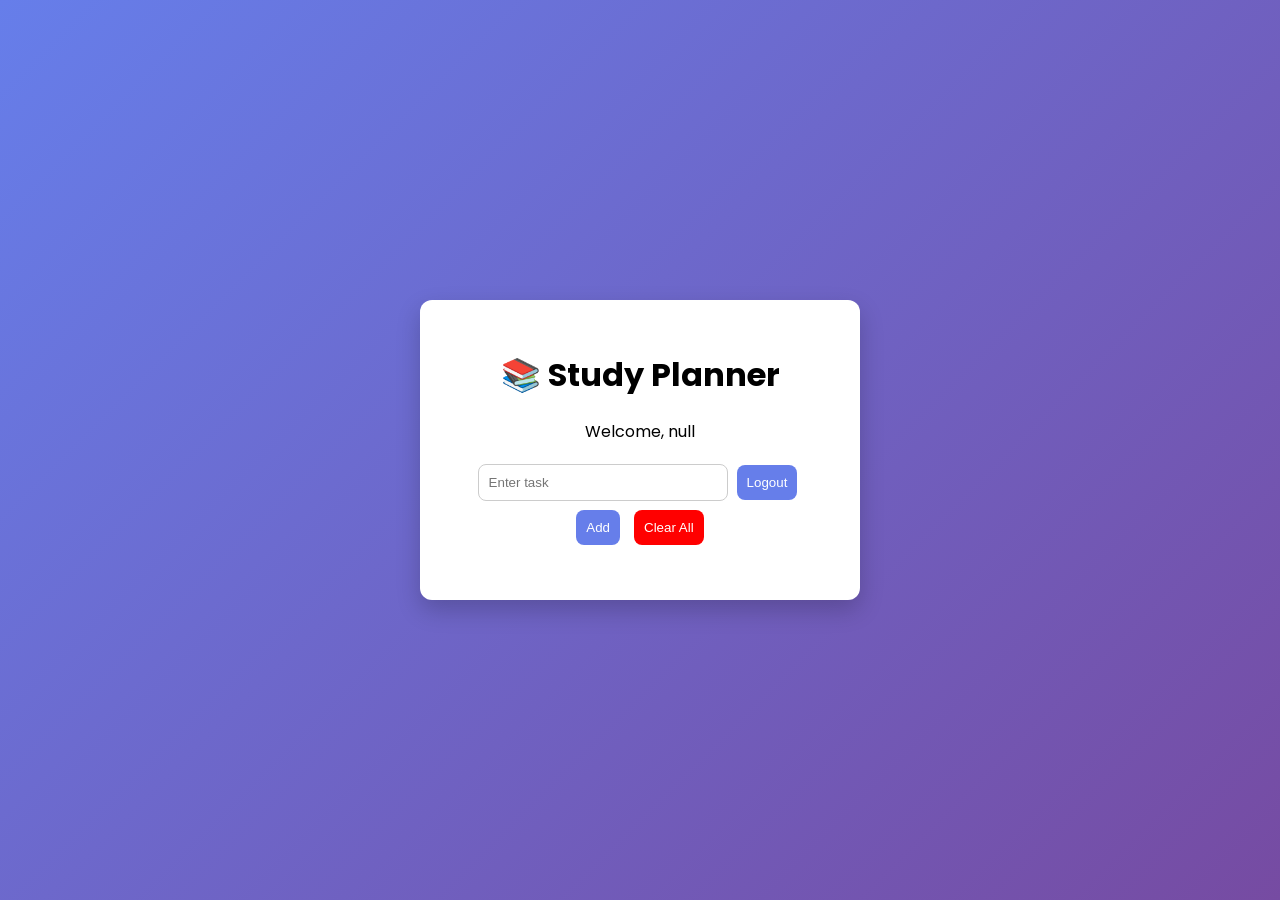
==== index.html @ 96b94e15 "removed backend, frontend working" ====
<!DOCTYPE html>
<html lang="en">
<head>
  <meta charset="UTF-8">
  <title>Study Planner</title>
  <link href="https://fonts.googleapis.com/css2?family=Poppins:wght@300;500;700&display=swap" rel="stylesheet">

  <style>
    body {
      margin: 0;
      font-family: 'Poppins', sans-serif;
      background: linear-gradient(135deg, #667eea, #764ba2);
      display: flex;
      justify-content: center;
      align-items: center;
      height: 100vh;
    }

    .container {
      background: white;
      padding: 30px;
      border-radius: 12px;
      width: 380px;
      box-shadow: 0 10px 25px rgba(0,0,0,0.2);
      text-align: center;
    }

    h1 {
      margin-bottom: 20px;
    }

    input {
      width: 60%;
      padding: 10px;
      border-radius: 8px;
      border: 1px solid #ccc;
    }

    button {
      padding: 10px;
      border: none;
      border-radius: 8px;
      background: #667eea;
      color: white;
      cursor: pointer;
      margin: 5px;
    }

    button:hover {
      background: #5a67d8;
    }

    .clear {
      background: red;
    }

    ul {
      list-style: none;
      padding: 0;
      margin-top: 20px;
    }

    li {
      background: #f3f4f6;
      padding: 10px;
      border-radius: 8px;
      margin-bottom: 10px;
      display: flex;
      flex-direction: column;
      align-items: flex-start;
    }

    .task-row {
      width: 100%;
      display: flex;
      justify-content: space-between;
      align-items: center;
    }

    .completed {
      text-decoration: line-through;
      color: gray;
    }

    .delete {
      background: red;
      color: white;
      border: none;
      border-radius: 5px;
      padding: 5px 8px;
      cursor: pointer;
    }

    .date {
      font-size: 12px;
      color: gray;
      margin-top: 5px;
    }
  </style>
</head>

<body>

<div class="container">
  <h1>📚 Study Planner</h1>
  <p id="welcome"></p>

  <input type="text" id="taskInput" placeholder="Enter task">
  <button onclick="logout()">Logout</button>
  <button onclick="addTask()">Add</button>
  <button class="clear" onclick="clearTasks()">Clear All</button>

  <ul id="taskList"></ul>
</div>

<script>
    let user = localStorage.getItem("user");

if (!user) {
  user = prompt("Enter your username:");
  localStorage.setItem("user", user);
}
document.getElementById("welcome").innerText = "Welcome, " + user;
 const API = null; 
  // Load all tasks
  function fetchTasks() {
  // do nothing for now
}

  // Add new task
  function addTask() {
  const input = document.getElementById("taskInput");
  const text = input.value.trim();

  if (!text) return;

  const list = document.getElementById("taskList");

  const li = document.createElement("li");
  li.innerText = text;

  list.appendChild(li);

  input.value = "";
}

  // Delete task
  async function deleteTask(id) {
    await fetch(API + "/" + id, {
      method: "DELETE"
    });

    fetchTasks();
  }

  // Edit task
  async function editTask(id, oldText) {
    const newText = prompt("Edit your task:", oldText);

    if (!newText || newText.trim() === "") return;

    await fetch(API + "/" + id, {
      method: "PUT",
      headers: {
        "Content-Type": "application/json"
      },
      body: JSON.stringify({ text: newText })
    });

    fetchTasks();
  }

  // Mark complete (UI only)
  function toggleComplete(checkbox) {
    const text = checkbox.nextElementSibling;
    text.classList.toggle("completed");
  }

  // Clear all tasks
  async function clearTasks() {
    const res = await fetch(API);
    const data = await res.json();

    for (let task of data) {
      await fetch(API + "/" + task._id, {
        method: "DELETE"
      });
    }

    fetchTasks();
  }
  function logout() {
  localStorage.removeItem("user");
  location.reload();
}

  // Load tasks on page load
  fetchTasks();
</script>

</body>
</html>
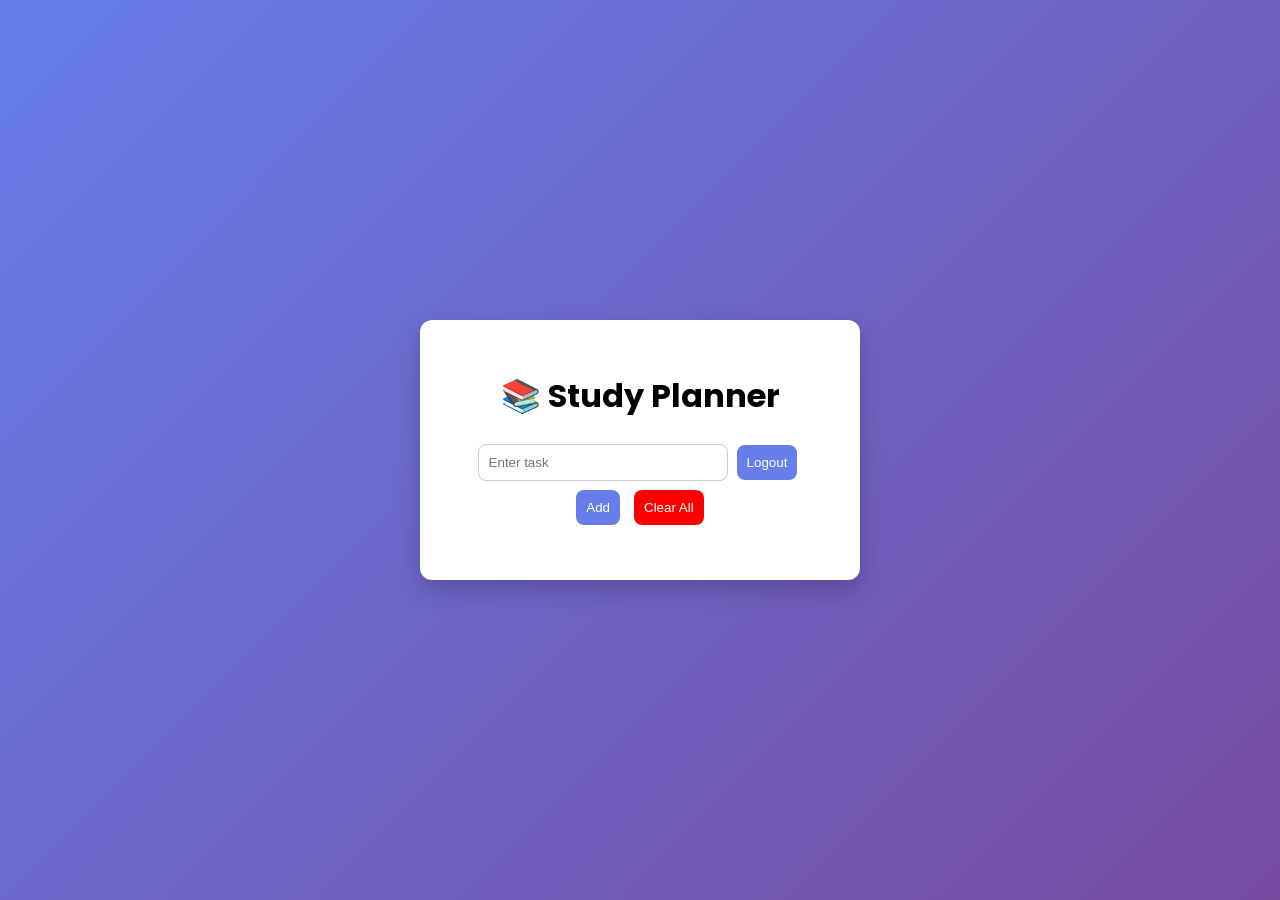
==== commit 87078c0e: "make offline version" ====
--- a/index.html
+++ b/index.html
@@ -114,88 +114,22 @@
 </div>
 
 <script>
-    let user = localStorage.getItem("user");
-
-if (!user) {
-  user = prompt("Enter your username:");
-  localStorage.setItem("user", user);
-}
-document.getElementById("welcome").innerText = "Welcome, " + user;
- const API = null; 
-  // Load all tasks
-  function fetchTasks() {
-  // do nothing for now
-}
-
-  // Add new task
-  function addTask() {
+    function addTask() {
   const input = document.getElementById("taskInput");
-  const text = input.value.trim();
+  const text = input.value;
 
   if (!text) return;
-
-  const list = document.getElementById("taskList");
 
   const li = document.createElement("li");
   li.innerText = text;
 
-  list.appendChild(li);
+  document.getElementById("taskList").appendChild(li);
 
   input.value = "";
 }
 
-  // Delete task
-  async function deleteTask(id) {
-    await fetch(API + "/" + id, {
-      method: "DELETE"
-    });
-
-    fetchTasks();
-  }
-
-  // Edit task
-  async function editTask(id, oldText) {
-    const newText = prompt("Edit your task:", oldText);
-
-    if (!newText || newText.trim() === "") return;
-
-    await fetch(API + "/" + id, {
-      method: "PUT",
-      headers: {
-        "Content-Type": "application/json"
-      },
-      body: JSON.stringify({ text: newText })
-    });
-
-    fetchTasks();
-  }
-
-  // Mark complete (UI only)
-  function toggleComplete(checkbox) {
-    const text = checkbox.nextElementSibling;
-    text.classList.toggle("completed");
-  }
-
-  // Clear all tasks
-  async function clearTasks() {
-    const res = await fetch(API);
-    const data = await res.json();
-
-    for (let task of data) {
-      await fetch(API + "/" + task._id, {
-        method: "DELETE"
-      });
-    }
-
-    fetchTasks();
-  }
-  function logout() {
-  localStorage.removeItem("user");
-  location.reload();
-}
-
   // Load tasks on page load
-  fetchTasks();
+  //fetchTasks();
 </script>
 
 </body>
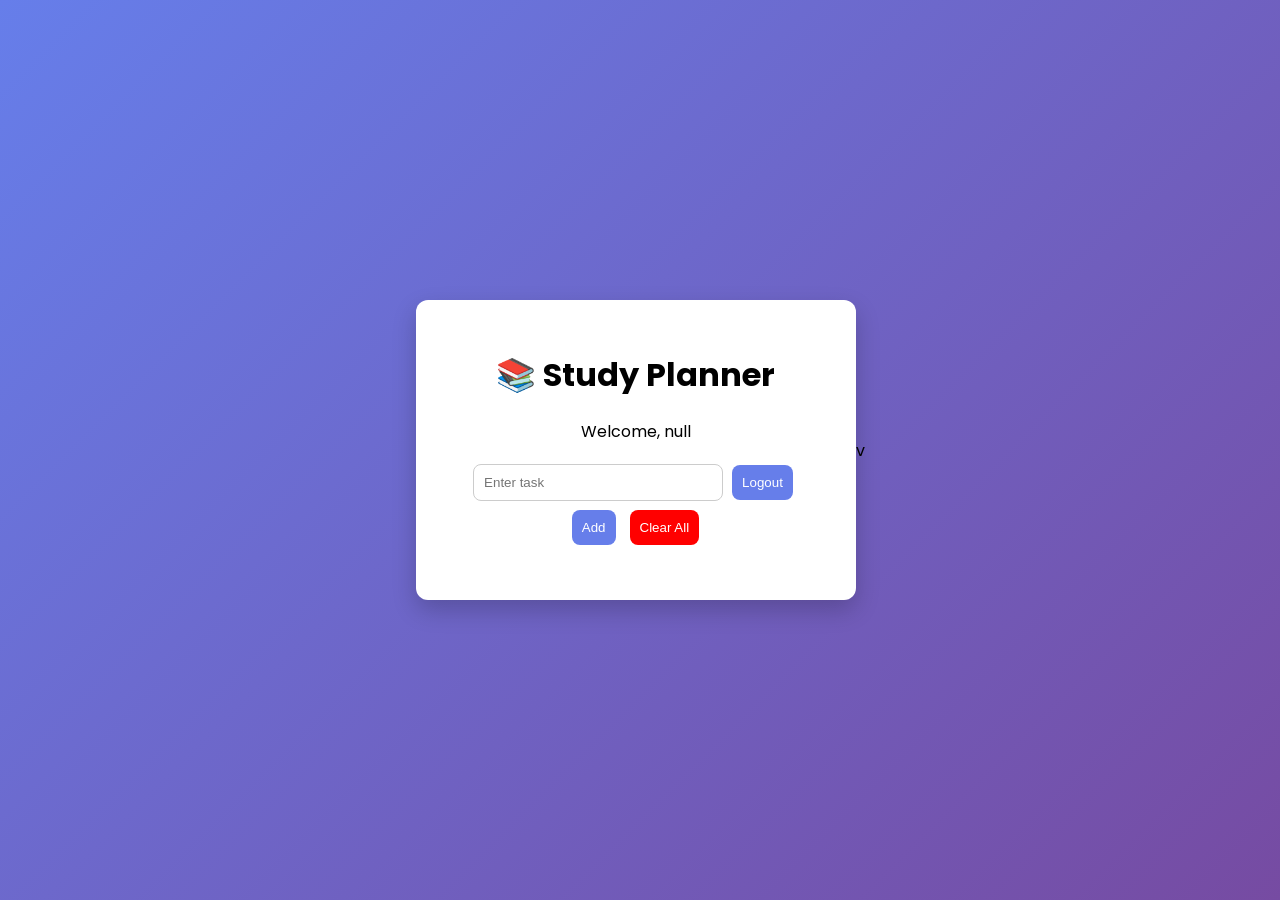
==== commit d03ea66e: "FINAL FIX working version" ====
--- a/index.html
+++ b/index.html
@@ -113,8 +113,17 @@
   <ul id="taskList"></ul>
 </div>
 
-<script>
-    function addTask() {
+v<script>
+let user = localStorage.getItem("user");
+
+if (!user) {
+  user = prompt("Enter your username:");
+  localStorage.setItem("user", user);
+}
+
+document.getElementById("welcome").innerText = "Welcome, " + user;
+
+function addTask() {
   const input = document.getElementById("taskInput");
   const text = input.value;
 
@@ -128,8 +137,14 @@
   input.value = "";
 }
 
-  // Load tasks on page load
-  //fetchTasks();
+function clearTasks() {
+  document.getElementById("taskList").innerHTML = "";
+}
+
+function logout() {
+  localStorage.removeItem("user");
+  location.reload();
+}
 </script>
 
 </body>
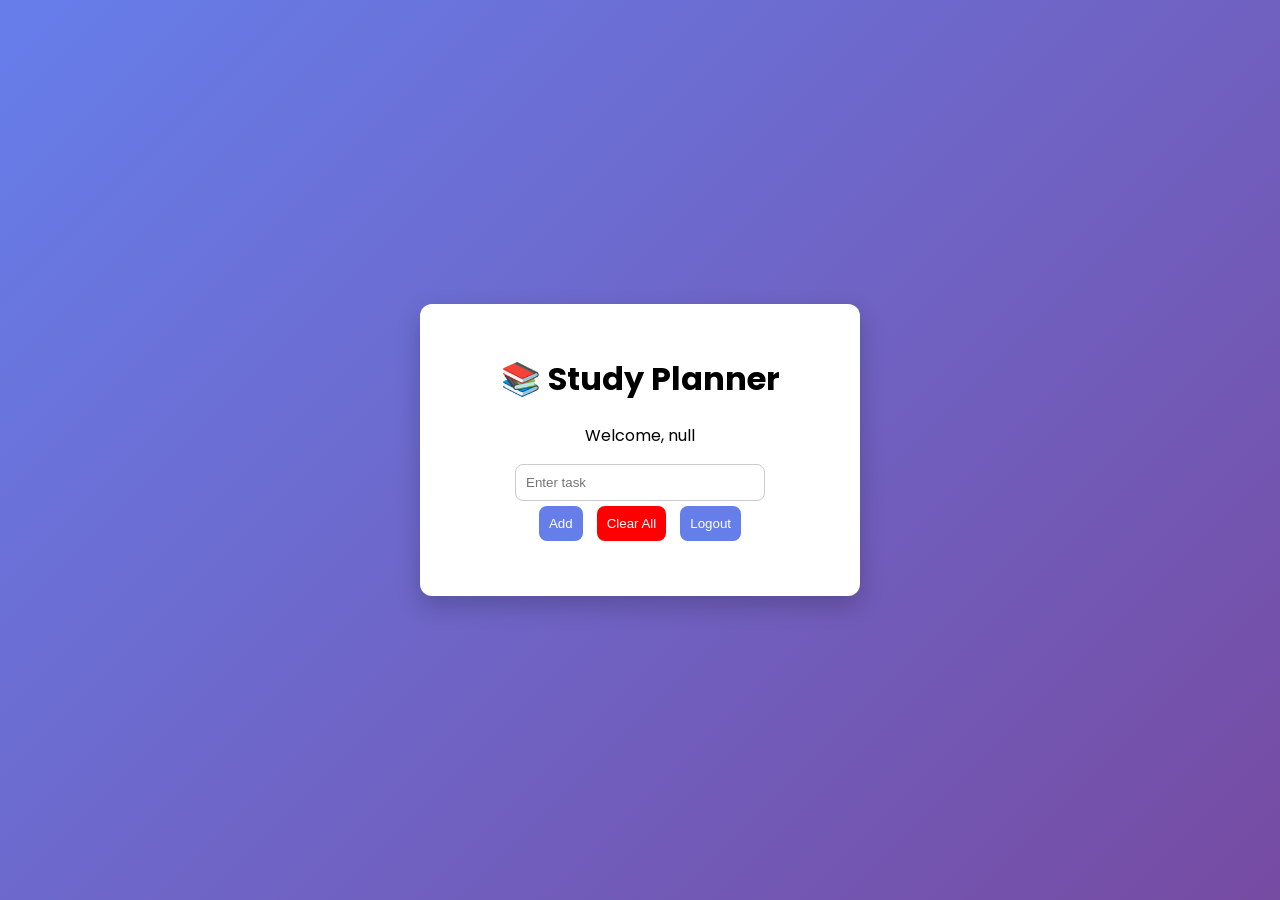
==== commit e3890a68: "removed backend - frontend working" ====
--- a/index.html
+++ b/index.html
@@ -65,36 +65,6 @@
       padding: 10px;
       border-radius: 8px;
       margin-bottom: 10px;
-      display: flex;
-      flex-direction: column;
-      align-items: flex-start;
-    }
-
-    .task-row {
-      width: 100%;
-      display: flex;
-      justify-content: space-between;
-      align-items: center;
-    }
-
-    .completed {
-      text-decoration: line-through;
-      color: gray;
-    }
-
-    .delete {
-      background: red;
-      color: white;
-      border: none;
-      border-radius: 5px;
-      padding: 5px 8px;
-      cursor: pointer;
-    }
-
-    .date {
-      font-size: 12px;
-      color: gray;
-      margin-top: 5px;
     }
   </style>
 </head>
@@ -106,46 +76,47 @@
   <p id="welcome"></p>
 
   <input type="text" id="taskInput" placeholder="Enter task">
-  <button onclick="logout()">Logout</button>
+  <br>
+
   <button onclick="addTask()">Add</button>
   <button class="clear" onclick="clearTasks()">Clear All</button>
+  <button onclick="logout()">Logout</button>
 
   <ul id="taskList"></ul>
 </div>
 
-v<script>
-let user = localStorage.getItem("user");
+<script>
+  let user = localStorage.getItem("user");
 
-if (!user) {
-  user = prompt("Enter your username:");
-  localStorage.setItem("user", user);
-}
+  if (!user) {
+    user = prompt("Enter your username:");
+    localStorage.setItem("user", user);
+  }
 
-document.getElementById("welcome").innerText = "Welcome, " + user;
+  document.getElementById("welcome").innerText = "Welcome, " + user;
 
-function addTask() {
-  const input = document.getElementById("taskInput");
-  const text = input.value;
+  function addTask() {
+    const input = document.getElementById("taskInput");
+    const text = input.value.trim();
 
-  if (!text) return;
+    if (!text) return;
 
-  const li = document.createElement("li");
-  li.innerText = text;
+    const li = document.createElement("li");
+    li.innerText = text;
 
-  document.getElementById("taskList").appendChild(li);
+    document.getElementById("taskList").appendChild(li);
+    input.value = "";
+  }
 
-  input.value = "";
-}
+  function clearTasks() {
+    document.getElementById("taskList").innerHTML = "";
+  }
 
-function clearTasks() {
-  document.getElementById("taskList").innerHTML = "";
-}
-
-function logout() {
-  localStorage.removeItem("user");
-  location.reload();
-}
+  function logout() {
+    localStorage.removeItem("user");
+    location.reload();
+  }
 </script>
 
 </body>
-</html>
+</html>
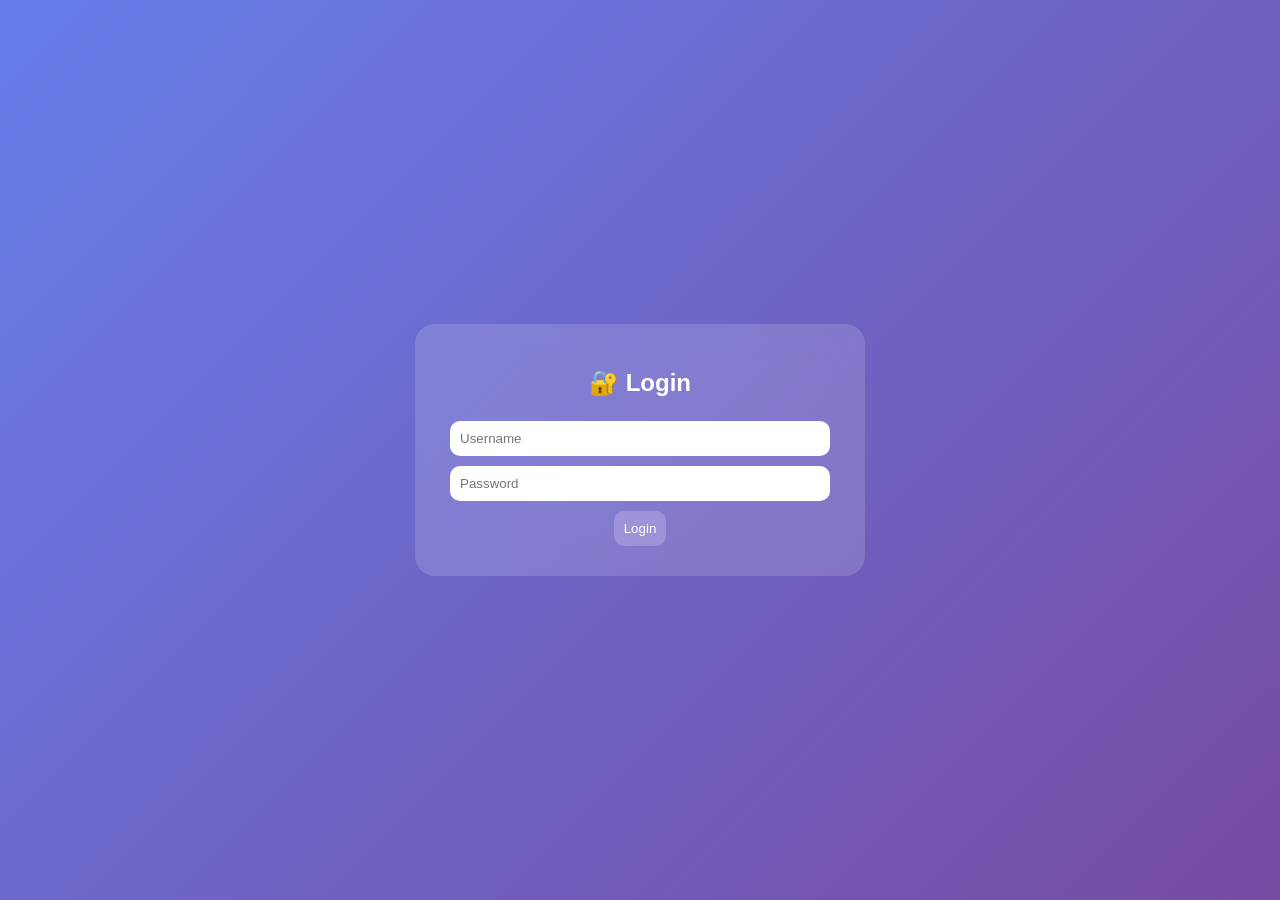
==== commit 5bc9790b: "final UI + login + dark mode" ====
--- a/index.html
+++ b/index.html
@@ -1,121 +1,168 @@
 <!DOCTYPE html>
 <html lang="en">
 <head>
-  <meta charset="UTF-8">
-  <title>Study Planner</title>
-  <link href="https://fonts.googleapis.com/css2?family=Poppins:wght@300;500;700&display=swap" rel="stylesheet">
+<meta charset="UTF-8">
+<title>Study Planner</title>
 
-  <style>
-    body {
-      margin: 0;
-      font-family: 'Poppins', sans-serif;
-      background: linear-gradient(135deg, #667eea, #764ba2);
-      display: flex;
-      justify-content: center;
-      align-items: center;
-      height: 100vh;
-    }
+<!-- Icons -->
+<link rel="stylesheet" href="https://cdnjs.cloudflare.com/ajax/libs/font-awesome/6.5.0/css/all.min.css">
 
-    .container {
-      background: white;
-      padding: 30px;
-      border-radius: 12px;
-      width: 380px;
-      box-shadow: 0 10px 25px rgba(0,0,0,0.2);
-      text-align: center;
-    }
+<style>
+/* 🌈 Background */
+body {
+  margin: 0;
+  font-family: Arial;
+  background: linear-gradient(135deg, #667eea, #764ba2);
+  display: flex;
+  justify-content: center;
+  align-items: center;
+  height: 100vh;
+}
 
-    h1 {
-      margin-bottom: 20px;
-    }
+/* Glass UI */
+.container {
+  backdrop-filter: blur(15px);
+  background: rgba(255,255,255,0.15);
+  padding: 25px;
+  border-radius: 20px;
+  width: 400px;
+  text-align: center;
+  color: white;
+}
 
-    input {
-      width: 60%;
-      padding: 10px;
-      border-radius: 8px;
-      border: 1px solid #ccc;
-    }
+/* Inputs */
+input {
+  width: 90%;
+  padding: 10px;
+  margin: 5px;
+  border-radius: 10px;
+  border: none;
+}
 
-    button {
-      padding: 10px;
-      border: none;
-      border-radius: 8px;
-      background: #667eea;
-      color: white;
-      cursor: pointer;
-      margin: 5px;
-    }
+/* Buttons */
+button {
+  padding: 10px;
+  border-radius: 10px;
+  border: none;
+  margin: 5px;
+  cursor: pointer;
+  background: #ffffff33;
+  color: white;
+  transition: 0.2s;
+}
 
-    button:hover {
-      background: #5a67d8;
-    }
+button:hover {
+  transform: scale(1.05);
+}
 
-    .clear {
-      background: red;
-    }
+/* Tasks */
+li {
+  background: rgba(255,255,255,0.2);
+  margin: 8px 0;
+  padding: 10px;
+  border-radius: 10px;
+  display: flex;
+  justify-content: space-between;
+  animation: fadeIn 0.3s ease;
+}
 
-    ul {
-      list-style: none;
-      padding: 0;
-      margin-top: 20px;
-    }
+/* Animation */
+@keyframes fadeIn {
+  from {opacity:0; transform:translateY(10px);}
+  to {opacity:1; transform:translateY(0);}
+}
 
-    li {
-      background: #f3f4f6;
-      padding: 10px;
-      border-radius: 8px;
-      margin-bottom: 10px;
-    }
-  </style>
+/* Dark mode */
+.dark {
+  background: #1a202c;
+}
+
+.dark .container {
+  background: rgba(0,0,0,0.4);
+}
+</style>
 </head>
 
 <body>
 
 <div class="container">
-  <h1>📚 Study Planner</h1>
-  <p id="welcome"></p>
 
-  <input type="text" id="taskInput" placeholder="Enter task">
-  <br>
+  <h2>🔐 Login</h2>
+  <div id="auth">
+    <input id="username" placeholder="Username">
+    <input id="password" type="password" placeholder="Password">
+    <button onclick="login()">Login</button>
+  </div>
 
-  <button onclick="addTask()">Add</button>
-  <button class="clear" onclick="clearTasks()">Clear All</button>
-  <button onclick="logout()">Logout</button>
+  <div id="app" style="display:none;">
+    <h2>📚 Study Planner</h2>
 
-  <ul id="taskList"></ul>
+    <input id="taskInput" placeholder="Enter task">
+    <button onclick="addTask()"><i class="fas fa-plus"></i></button>
+    <button onclick="toggleDarkMode()"><i class="fas fa-moon"></i></button>
+
+    <ul id="taskList"></ul>
+  </div>
+
 </div>
 
 <script>
-  let user = localStorage.getItem("user");
+/* Fake login (for demo) */
+function login() {
+  let user = document.getElementById("username").value;
+  let pass = document.getElementById("password").value;
 
-  if (!user) {
-    user = prompt("Enter your username:");
-    localStorage.setItem("user", user);
+  if(user && pass){
+    document.getElementById("auth").style.display = "none";
+    document.getElementById("app").style.display = "block";
+  } else {
+    alert("Enter details");
   }
+}
 
-  document.getElementById("welcome").innerText = "Welcome, " + user;
+/* Dark mode */
+function toggleDarkMode(){
+  document.body.classList.toggle("dark");
+}
 
-  function addTask() {
-    const input = document.getElementById("taskInput");
-    const text = input.value.trim();
+/* Add task */
+function addTask(){
+  let text = document.getElementById("taskInput").value;
+  if(!text) return;
 
-    if (!text) return;
+  let tasks = JSON.parse(localStorage.getItem("tasks")) || [];
+  tasks.push(text);
+  localStorage.setItem("tasks", JSON.stringify(tasks));
 
-    const li = document.createElement("li");
-    li.innerText = text;
+  document.getElementById("taskInput").value = "";
+  loadTasks();
+}
 
-    document.getElementById("taskList").appendChild(li);
-    input.value = "";
-  }
+/* Load tasks */
+function loadTasks(){
+  let tasks = JSON.parse(localStorage.getItem("tasks")) || [];
+  let list = document.getElementById("taskList");
+  list.innerHTML = "";
 
-  function clearTasks() {
-    document.getElementById("taskList").innerHTML = "";
-  }
+  tasks.forEach((t,i)=>{
+    let li = document.createElement("li");
+    li.innerHTML = `
+      ${t}
+      <button onclick="deleteTask(${i})">❌</button>
+    `;
+    list.appendChild(li);
+  });
+}
 
-  function logout() {
-    localStorage.removeItem("user");
-    location.reload();
-  }
+/* Delete */
+function deleteTask(i){
+  let tasks = JSON.parse(localStorage.getItem("tasks"));
+  tasks.splice(i,1);
+  localStorage.setItem("tasks", JSON.stringify(tasks));
+  loadTasks();
+}
+
+loadTasks();
 </script>
 
 </body>
